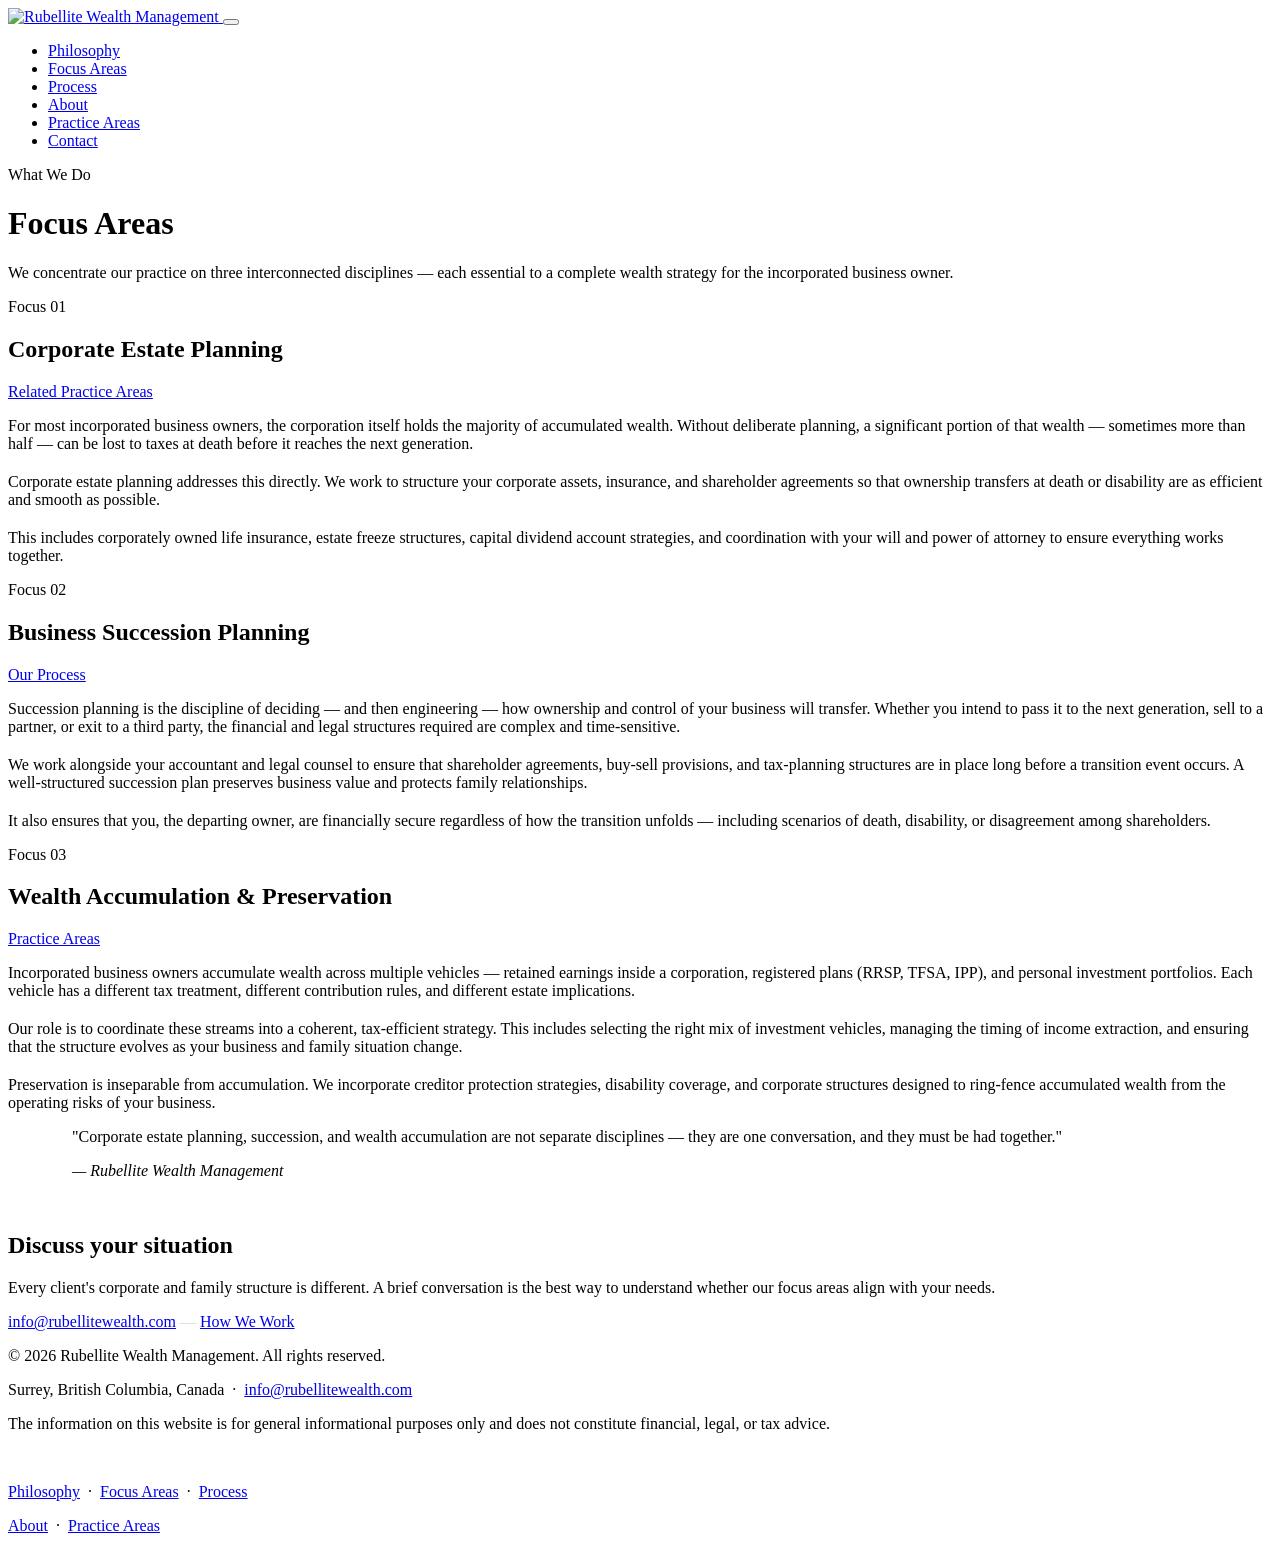
==== public/focus.html @ 9dd1850d "Add focus.html for wealth management services This file outlines the focus areas of Rubellite Wealth" ====
<!DOCTYPE html>
<html lang="en">
<head>
  <meta charset="UTF-8">
  <meta name="viewport" content="width=device-width, initial-scale=1.0">
  <title>Focus Areas | Rubellite Wealth Management</title>
  <meta name="description" content="Corporate estate planning, business succession, and wealth accumulation for incorporated business owners in BC.">
  <link rel="preconnect" href="https://fonts.googleapis.com">
  <link rel="preconnect" href="https://fonts.gstatic.com" crossorigin>
  <link href="https://fonts.googleapis.com/css2?family=Fraunces:ital,opsz,wght@0,9..144,200;0,9..144,300;0,9..144,400;1,9..144,300&family=EB+Garamond:ital,wght@0,400;0,500;1,400&display=swap" rel="stylesheet">
  <link rel="stylesheet" href="/assets/styles.css">
</head>
<body>
  <nav class="site-nav">
    <a href="/index.html" class="nav-logo" aria-label="Rubellite Wealth Management home">
      <img src="/assets/logo.svg" alt="Rubellite Wealth Management">
    </a>
    <button class="nav-toggle" aria-label="Toggle navigation" aria-expanded="false">
      <span></span><span></span><span></span>
    </button>
    <ul class="nav-links" role="list">
      <li><a href="/philosophy.html">Philosophy</a></li>
      <li><a href="/focus.html">Focus Areas</a></li>
      <li><a href="/process.html">Process</a></li>
      <li><a href="/about.html">About</a></li>
      <li><a href="/practice.html">Practice Areas</a></li>
      <li><a href="/index.html#contact" class="nav-cta">Contact</a></li>
    </ul>
  </nav>
  <header class="page-hero" aria-labelledby="focus-heading">
    <div class="page-hero-content">
      <span class="eyebrow">What We Do</span>
      <h1 id="focus-heading">Focus Areas</h1>
      <p>We concentrate our practice on three interconnected disciplines &mdash; each essential to a complete wealth strategy for the incorporated business owner.</p>
    </div>
  </header>
  <section class="section" aria-labelledby="corporate-estate-heading">
    <div class="two-col">
      <div>
        <span class="eyebrow">Focus 01</span>
        <h2 id="corporate-estate-heading">Corporate Estate Planning</h2>
        <div class="divider"></div>
        <a href="/practice.html" class="btn" style="margin-top:2rem;">Related Practice Areas</a>
      </div>
      <div>
        <p style="color:var(--umber);margin-bottom:1.25rem;">For most incorporated business owners, the corporation itself holds the majority of accumulated wealth. Without deliberate planning, a significant portion of that wealth &mdash; sometimes more than half &mdash; can be lost to taxes at death before it reaches the next generation.</p>
        <p style="color:var(--umber);margin-bottom:1.25rem;">Corporate estate planning addresses this directly. We work to structure your corporate assets, insurance, and shareholder agreements so that ownership transfers at death or disability are as efficient and smooth as possible.</p>
        <p style="color:var(--umber);">This includes corporately owned life insurance, estate freeze structures, capital dividend account strategies, and coordination with your will and power of attorney to ensure everything works together.</p>
      </div>
    </div>
  </section>
  <section class="section-full section-bg" aria-labelledby="succession-heading">
    <div class="section">
      <div class="two-col">
        <div>
          <span class="eyebrow">Focus 02</span>
          <h2 id="succession-heading">Business Succession Planning</h2>
          <div class="divider"></div>
          <a href="/process.html" class="btn" style="margin-top:2rem;">Our Process</a>
        </div>
        <div>
          <p style="color:var(--umber);margin-bottom:1.25rem;">Succession planning is the discipline of deciding &mdash; and then engineering &mdash; how ownership and control of your business will transfer. Whether you intend to pass it to the next generation, sell to a partner, or exit to a third party, the financial and legal structures required are complex and time-sensitive.</p>
          <p style="color:var(--umber);margin-bottom:1.25rem;">We work alongside your accountant and legal counsel to ensure that shareholder agreements, buy-sell provisions, and tax-planning structures are in place long before a transition event occurs. A well-structured succession plan preserves business value and protects family relationships.</p>
          <p style="color:var(--umber);">It also ensures that you, the departing owner, are financially secure regardless of how the transition unfolds &mdash; including scenarios of death, disability, or disagreement among shareholders.</p>
        </div>
      </div>
    </div>
  </section>
  <section class="section" aria-labelledby="accumulation-heading">
    <div class="two-col">
      <div>
        <span class="eyebrow">Focus 03</span>
        <h2 id="accumulation-heading">Wealth Accumulation &amp; Preservation</h2>
        <div class="divider"></div>
        <a href="/practice.html" class="btn" style="margin-top:2rem;">Practice Areas</a>
      </div>
      <div>
        <p style="color:var(--umber);margin-bottom:1.25rem;">Incorporated business owners accumulate wealth across multiple vehicles &mdash; retained earnings inside a corporation, registered plans (RRSP, TFSA, IPP), and personal investment portfolios. Each vehicle has a different tax treatment, different contribution rules, and different estate implications.</p>
        <p style="color:var(--umber);margin-bottom:1.25rem;">Our role is to coordinate these streams into a coherent, tax-efficient strategy. This includes selecting the right mix of investment vehicles, managing the timing of income extraction, and ensuring that the structure evolves as your business and family situation change.</p>
        <p style="color:var(--umber);">Preservation is inseparable from accumulation. We incorporate creditor protection strategies, disability coverage, and corporate structures designed to ring-fence accumulated wealth from the operating risks of your business.</p>
      </div>
    </div>
  </section>
  <div style="max-width:1300px;margin:0 auto;padding:0 4rem 2rem;">
    <div class="pull-quote">
      <p>"Corporate estate planning, succession, and wealth accumulation are not separate disciplines &mdash; they are one conversation, and they must be had together."</p>
      <cite>&mdash; Rubellite Wealth Management</cite>
    </div>
  </div>
  <section id="contact" class="contact-section" aria-labelledby="focus-cta-heading">
    <h2 id="focus-cta-heading">Discuss your situation</h2>
    <p class="lead">Every client's corporate and family structure is different. A brief conversation is the best way to understand whether our focus areas align with your needs.</p>
    <div class="contact-links">
      <a href="mailto:info@rubellitewealth.com">info@rubellitewealth.com</a>
      <span style="color:rgba(185,165,144,0.4);">&#8212;</span>
      <a href="/process.html">How We Work</a>
    </div>
  </section>
  <footer class="site-footer">
    <div>
      <p>&copy; 2026 Rubellite Wealth Management. All rights reserved.</p>
      <p>Surrey, British Columbia, Canada &nbsp;&middot;&nbsp; <a href="mailto:info@rubellitewealth.com">info@rubellitewealth.com</a></p>
      <p class="footer-disclaimer">The information on this website is for general informational purposes only and does not constitute financial, legal, or tax advice.</p>
    </div>
    <div class="footer-right">
      <img src="/assets/logo.svg" alt="" class="footer-logo">
      <p><a href="/philosophy.html">Philosophy</a> &nbsp;&middot;&nbsp; <a href="/focus.html">Focus Areas</a> &nbsp;&middot;&nbsp; <a href="/process.html">Process</a></p>
      <p><a href="/about.html">About</a> &nbsp;&middot;&nbsp; <a href="/practice.html">Practice Areas</a></p>
    </div>
  </footer>
  <script src="/assets/page-transitions.js"></script>
</body>
</html>
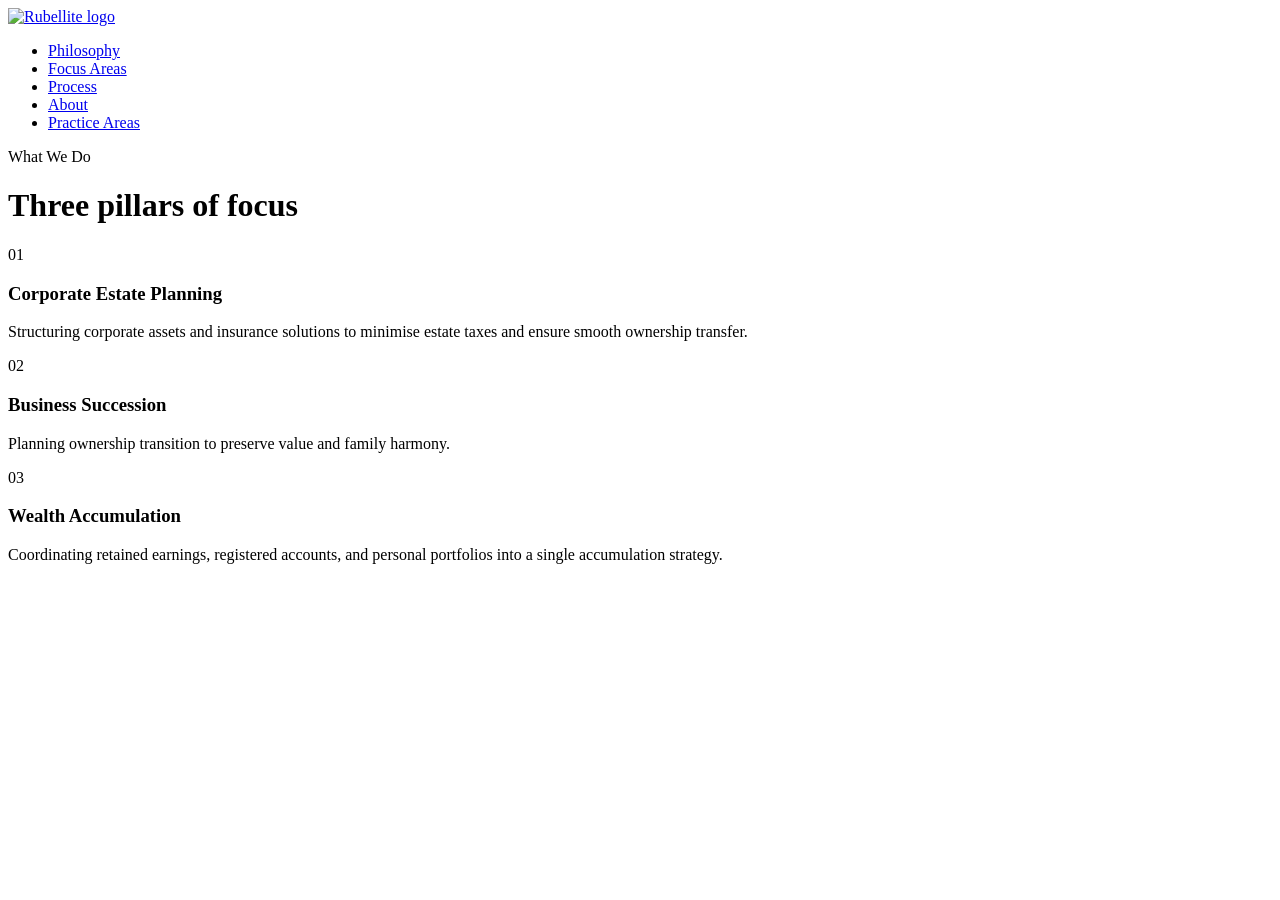
==== commit 425157ac: "Extract inline styles, add shared stylesheet and page script, add logo placeholder, create site page" ====
--- a/public/focus.html
+++ b/public/focus.html
@@ -1,113 +1,34 @@
-<!DOCTYPE html>
+<!doctype html>
 <html lang="en">
 <head>
-  <meta charset="UTF-8">
-  <meta name="viewport" content="width=device-width, initial-scale=1.0">
-  <title>Focus Areas | Rubellite Wealth Management</title>
-  <meta name="description" content="Corporate estate planning, business succession, and wealth accumulation for incorporated business owners in BC.">
-  <link rel="preconnect" href="https://fonts.googleapis.com">
-  <link rel="preconnect" href="https://fonts.gstatic.com" crossorigin>
-  <link href="https://fonts.googleapis.com/css2?family=Fraunces:ital,opsz,wght@0,9..144,200;0,9..144,300;0,9..144,400;1,9..144,300&family=EB+Garamond:ital,wght@0,400;0,500;1,400&display=swap" rel="stylesheet">
+  <meta charset="utf-8">
+  <meta name="viewport" content="width=device-width,initial-scale=1">
+  <title>Focus Areas — Rubellite Wealth Management</title>
   <link rel="stylesheet" href="/assets/styles.css">
 </head>
 <body>
   <nav class="site-nav">
-    <a href="/index.html" class="nav-logo" aria-label="Rubellite Wealth Management home">
-      <img src="/assets/logo.svg" alt="Rubellite Wealth Management">
-    </a>
-    <button class="nav-toggle" aria-label="Toggle navigation" aria-expanded="false">
-      <span></span><span></span><span></span>
-    </button>
-    <ul class="nav-links" role="list">
+    <a href="/index.html" class="nav-logo"><img src="/assets/logo.svg" alt="Rubellite logo"></a>
+    <ul class="nav-links">
       <li><a href="/philosophy.html">Philosophy</a></li>
       <li><a href="/focus.html">Focus Areas</a></li>
       <li><a href="/process.html">Process</a></li>
       <li><a href="/about.html">About</a></li>
       <li><a href="/practice.html">Practice Areas</a></li>
-      <li><a href="/index.html#contact" class="nav-cta">Contact</a></li>
     </ul>
   </nav>
-  <header class="page-hero" aria-labelledby="focus-heading">
-    <div class="page-hero-content">
-      <span class="eyebrow">What We Do</span>
-      <h1 id="focus-heading">Focus Areas</h1>
-      <p>We concentrate our practice on three interconnected disciplines &mdash; each essential to a complete wealth strategy for the incorporated business owner.</p>
+  <main class="focus-section" aria-labelledby="focus-heading">
+    <div class="inner">
+      <span class="intro-label">What We Do</span>
+      <h1 id="focus-heading">Three pillars of focus</h1>
+      <div class="divider"></div>
+      <section class="focus-grid">
+        <article class="focus-card"><div class="card-num">01</div><h3>Corporate Estate Planning</h3><div class="divider"></div><p>Structuring corporate assets and insurance solutions to minimise estate taxes and ensure smooth ownership transfer.</p></article>
+        <article class="focus-card"><div class="card-num">02</div><h3>Business Succession</h3><div class="divider"></div><p>Planning ownership transition to preserve value and family harmony.</p></article>
+        <article class="focus-card"><div class="card-num">03</div><h3>Wealth Accumulation</h3><div class="divider"></div><p>Coordinating retained earnings, registered accounts, and personal portfolios into a single accumulation strategy.</p></article>
+      </section>
     </div>
-  </header>
-  <section class="section" aria-labelledby="corporate-estate-heading">
-    <div class="two-col">
-      <div>
-        <span class="eyebrow">Focus 01</span>
-        <h2 id="corporate-estate-heading">Corporate Estate Planning</h2>
-        <div class="divider"></div>
-        <a href="/practice.html" class="btn" style="margin-top:2rem;">Related Practice Areas</a>
-      </div>
-      <div>
-        <p style="color:var(--umber);margin-bottom:1.25rem;">For most incorporated business owners, the corporation itself holds the majority of accumulated wealth. Without deliberate planning, a significant portion of that wealth &mdash; sometimes more than half &mdash; can be lost to taxes at death before it reaches the next generation.</p>
-        <p style="color:var(--umber);margin-bottom:1.25rem;">Corporate estate planning addresses this directly. We work to structure your corporate assets, insurance, and shareholder agreements so that ownership transfers at death or disability are as efficient and smooth as possible.</p>
-        <p style="color:var(--umber);">This includes corporately owned life insurance, estate freeze structures, capital dividend account strategies, and coordination with your will and power of attorney to ensure everything works together.</p>
-      </div>
-    </div>
-  </section>
-  <section class="section-full section-bg" aria-labelledby="succession-heading">
-    <div class="section">
-      <div class="two-col">
-        <div>
-          <span class="eyebrow">Focus 02</span>
-          <h2 id="succession-heading">Business Succession Planning</h2>
-          <div class="divider"></div>
-          <a href="/process.html" class="btn" style="margin-top:2rem;">Our Process</a>
-        </div>
-        <div>
-          <p style="color:var(--umber);margin-bottom:1.25rem;">Succession planning is the discipline of deciding &mdash; and then engineering &mdash; how ownership and control of your business will transfer. Whether you intend to pass it to the next generation, sell to a partner, or exit to a third party, the financial and legal structures required are complex and time-sensitive.</p>
-          <p style="color:var(--umber);margin-bottom:1.25rem;">We work alongside your accountant and legal counsel to ensure that shareholder agreements, buy-sell provisions, and tax-planning structures are in place long before a transition event occurs. A well-structured succession plan preserves business value and protects family relationships.</p>
-          <p style="color:var(--umber);">It also ensures that you, the departing owner, are financially secure regardless of how the transition unfolds &mdash; including scenarios of death, disability, or disagreement among shareholders.</p>
-        </div>
-      </div>
-    </div>
-  </section>
-  <section class="section" aria-labelledby="accumulation-heading">
-    <div class="two-col">
-      <div>
-        <span class="eyebrow">Focus 03</span>
-        <h2 id="accumulation-heading">Wealth Accumulation &amp; Preservation</h2>
-        <div class="divider"></div>
-        <a href="/practice.html" class="btn" style="margin-top:2rem;">Practice Areas</a>
-      </div>
-      <div>
-        <p style="color:var(--umber);margin-bottom:1.25rem;">Incorporated business owners accumulate wealth across multiple vehicles &mdash; retained earnings inside a corporation, registered plans (RRSP, TFSA, IPP), and personal investment portfolios. Each vehicle has a different tax treatment, different contribution rules, and different estate implications.</p>
-        <p style="color:var(--umber);margin-bottom:1.25rem;">Our role is to coordinate these streams into a coherent, tax-efficient strategy. This includes selecting the right mix of investment vehicles, managing the timing of income extraction, and ensuring that the structure evolves as your business and family situation change.</p>
-        <p style="color:var(--umber);">Preservation is inseparable from accumulation. We incorporate creditor protection strategies, disability coverage, and corporate structures designed to ring-fence accumulated wealth from the operating risks of your business.</p>
-      </div>
-    </div>
-  </section>
-  <div style="max-width:1300px;margin:0 auto;padding:0 4rem 2rem;">
-    <div class="pull-quote">
-      <p>"Corporate estate planning, succession, and wealth accumulation are not separate disciplines &mdash; they are one conversation, and they must be had together."</p>
-      <cite>&mdash; Rubellite Wealth Management</cite>
-    </div>
-  </div>
-  <section id="contact" class="contact-section" aria-labelledby="focus-cta-heading">
-    <h2 id="focus-cta-heading">Discuss your situation</h2>
-    <p class="lead">Every client's corporate and family structure is different. A brief conversation is the best way to understand whether our focus areas align with your needs.</p>
-    <div class="contact-links">
-      <a href="mailto:info@rubellitewealth.com">info@rubellitewealth.com</a>
-      <span style="color:rgba(185,165,144,0.4);">&#8212;</span>
-      <a href="/process.html">How We Work</a>
-    </div>
-  </section>
-  <footer class="site-footer">
-    <div>
-      <p>&copy; 2026 Rubellite Wealth Management. All rights reserved.</p>
-      <p>Surrey, British Columbia, Canada &nbsp;&middot;&nbsp; <a href="mailto:info@rubellitewealth.com">info@rubellitewealth.com</a></p>
-      <p class="footer-disclaimer">The information on this website is for general informational purposes only and does not constitute financial, legal, or tax advice.</p>
-    </div>
-    <div class="footer-right">
-      <img src="/assets/logo.svg" alt="" class="footer-logo">
-      <p><a href="/philosophy.html">Philosophy</a> &nbsp;&middot;&nbsp; <a href="/focus.html">Focus Areas</a> &nbsp;&middot;&nbsp; <a href="/process.html">Process</a></p>
-      <p><a href="/about.html">About</a> &nbsp;&middot;&nbsp; <a href="/practice.html">Practice Areas</a></p>
-    </div>
-  </footer>
+  </main>
   <script src="/assets/page-transitions.js"></script>
 </body>
 </html>
